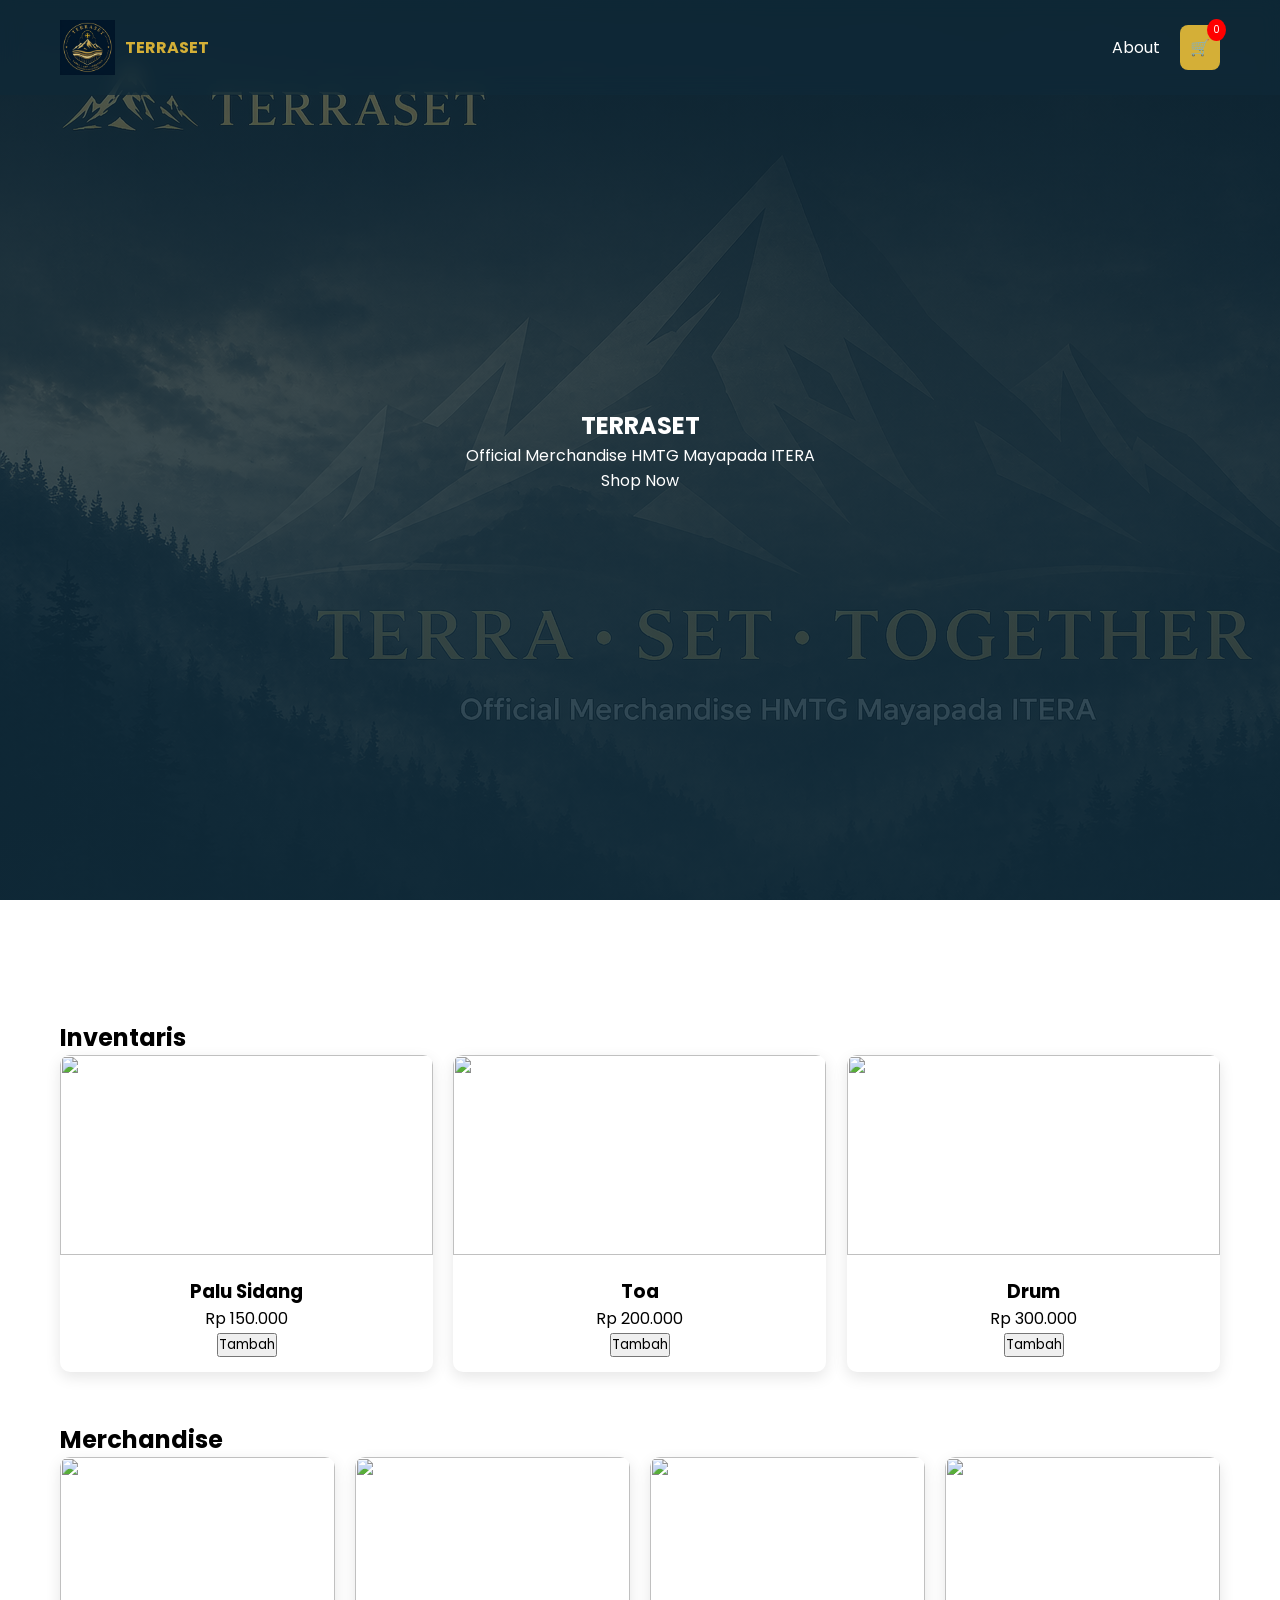
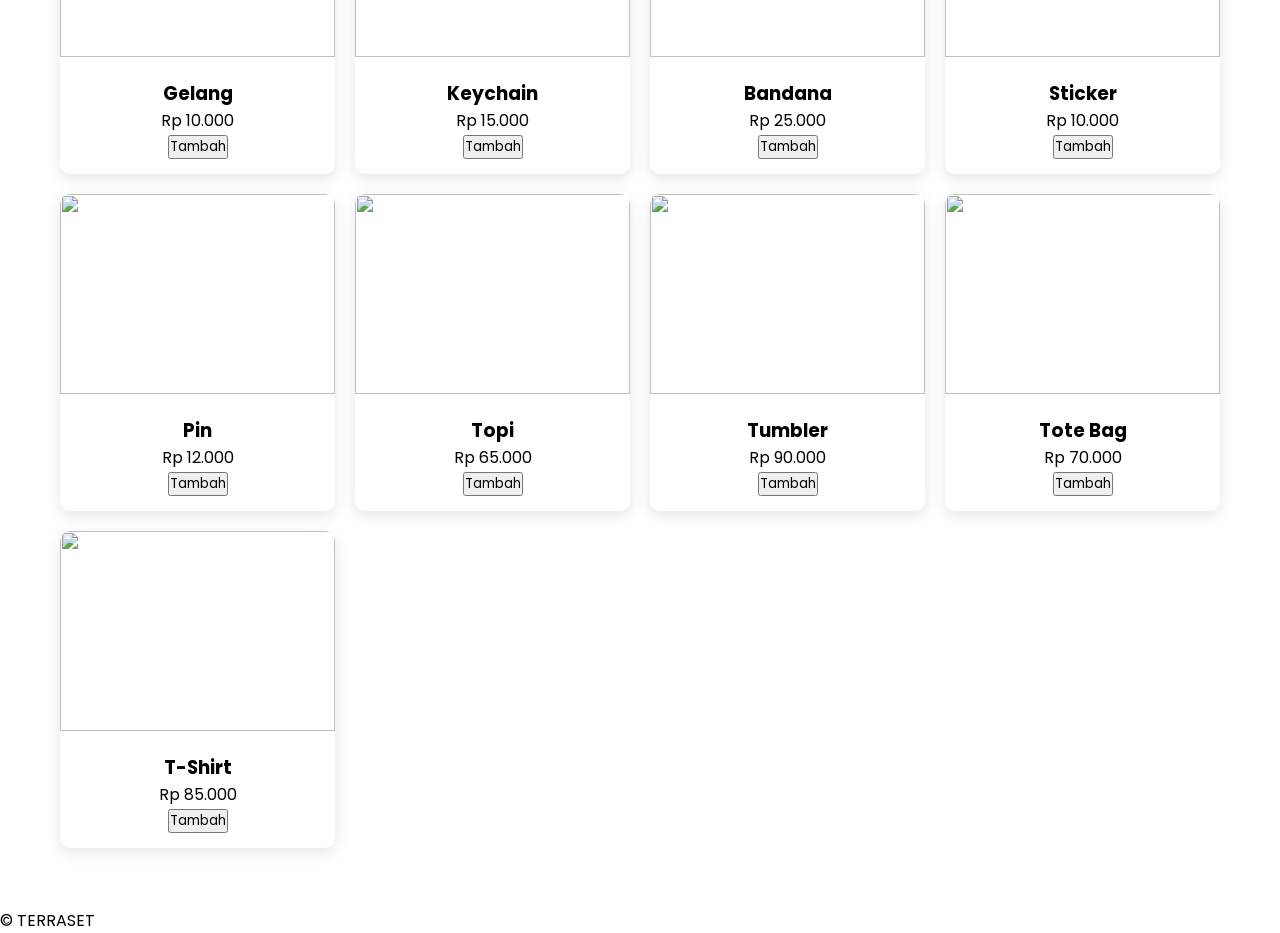
==== index.html @ f531f94b "feat: finalize cart system + improve stability & error handling" ====
<!DOCTYPE html>
<html lang="id">
<head>
<meta charset="UTF-8">
<meta name="viewport" content="width=device-width, initial-scale=1.0">
<title>TERRASET Store</title>

<link rel="stylesheet" href="style.css">
<link href="https://fonts.googleapis.com/css2?family=Poppins:wght@300;400;600;700&display=swap" rel="stylesheet">
</head>

<body>

<!-- BACKDROP -->
<div class="backdrop" id="backdrop" onclick="toggleCart()"></div>

<!-- NAVBAR -->
<header>
  <div class="logo">
    <img src="logo.png">
    <span>TERRASET</span>
  </div>

  <div class="nav-right">
    <a href="about.html" class="nav-link">About</a>

    <div class="cart-btn" onclick="toggleCart()">
      🛒 <span id="cart-count" class="cart-count">0</span>
    </div>
  </div>
</header>

<!-- HERO -->
<section class="hero">
  <div class="hero-content">
    <h1>TERRASET</h1>
    <p>Official Merchandise HMTG Mayapada ITERA</p>
    <div class="hero-btn" onclick="scrollToProduk()">Shop Now</div>
  </div>
</section>

<!-- PRODUK -->
<section class="section" id="produk">

  <h2>Inventaris</h2>
  <div class="grid">
    <div class="card"><img src="https://via.placeholder.com/300"><div class="card-body"><h3>Palu Sidang</h3><div class="price">Rp 150.000</div><button onclick="addToCart('Palu Sidang',150000)">Tambah</button></div></div>
    <div class="card"><img src="https://via.placeholder.com/300"><div class="card-body"><h3>Toa</h3><div class="price">Rp 200.000</div><button onclick="addToCart('Toa',200000)">Tambah</button></div></div>
    <div class="card"><img src="https://via.placeholder.com/300"><div class="card-body"><h3>Drum</h3><div class="price">Rp 300.000</div><button onclick="addToCart('Drum',300000)">Tambah</button></div></div>
  </div>

  <h2 style="margin-top:50px;">Merchandise</h2>
  <div class="grid">
    <div class="card"><img src="https://via.placeholder.com/300"><div class="card-body"><h3>Gelang</h3><div class="price">Rp 10.000</div><button onclick="addToCart('Gelang',10000)">Tambah</button></div></div>
    <div class="card"><img src="https://via.placeholder.com/300"><div class="card-body"><h3>Keychain</h3><div class="price">Rp 15.000</div><button onclick="addToCart('Keychain',15000)">Tambah</button></div></div>
    <div class="card"><img src="https://via.placeholder.com/300"><div class="card-body"><h3>Bandana</h3><div class="price">Rp 25.000</div><button onclick="addToCart('Bandana',25000)">Tambah</button></div></div>
    <div class="card"><img src="https://via.placeholder.com/300"><div class="card-body"><h3>Sticker</h3><div class="price">Rp 10.000</div><button onclick="addToCart('Sticker',10000)">Tambah</button></div></div>
    <div class="card"><img src="https://via.placeholder.com/300"><div class="card-body"><h3>Pin</h3><div class="price">Rp 12.000</div><button onclick="addToCart('Pin',12000)">Tambah</button></div></div>
    <div class="card"><img src="https://via.placeholder.com/300"><div class="card-body"><h3>Topi</h3><div class="price">Rp 65.000</div><button onclick="addToCart('Topi',65000)">Tambah</button></div></div>
    <div class="card"><img src="https://via.placeholder.com/300"><div class="card-body"><h3>Tumbler</h3><div class="price">Rp 90.000</div><button onclick="addToCart('Tumbler',90000)">Tambah</button></div></div>
    <div class="card"><img src="https://via.placeholder.com/300"><div class="card-body"><h3>Tote Bag</h3><div class="price">Rp 70.000</div><button onclick="addToCart('Tote Bag',70000)">Tambah</button></div></div>
    <div class="card"><img src="https://via.placeholder.com/300"><div class="card-body"><h3>T-Shirt</h3><div class="price">Rp 85.000</div><button onclick="addToCart('T-Shirt',85000)">Tambah</button></div></div>
  </div>

</section>

<!-- CART -->
<div class="cart" id="cart">
  <h3>Keranjang</h3>
  <div id="cart-items"></div>
  <div id="total"></div>
  <button onclick="checkout()">Checkout</button>
  <button onclick="clearCart()" class="clear-btn">Clear</button>
</div>

<footer>© TERRASET</footer>

<script src="script.js"></script>
</body>
</html>
---- style.css ----
:root {
  --navy: #102B3A;
  --gold: #D4AF37;
}

* {
  margin: 0;
  padding: 0;
  box-sizing: border-box;
  font-family: 'Poppins', sans-serif;
  scroll-behavior: smooth;
}

/* NAVBAR */
header {
  position: fixed;
  width: 100%;
  padding: 20px 60px;
  display: flex;
  justify-content: space-between;
  background: rgba(16,43,58,0.6);
  backdrop-filter: blur(10px);
  z-index: 999;
}

header.scrolled {
  background: var(--navy);
  box-shadow: 0 5px 15px rgba(0,0,0,0.3);
}

.logo {
  display: flex;
  gap: 10px;
  align-items: center;
}
.logo img { width: 55px; }
.logo span { color: var(--gold); font-weight: bold; }

.nav-right {
  display: flex;
  gap: 20px;
  align-items: center;
}

.nav-link { color: white; text-decoration: none; }

.cart-btn {
  background: var(--gold);
  padding: 10px;
  border-radius: 8px;
  position: relative;
  cursor: pointer;
}

.cart-count {
  position: absolute;
  top: -6px;
  right: -6px;
  background: red;
  color: white;
  font-size: 10px;
  padding: 3px 6px;
  border-radius: 50%;
}

/* HERO */
.hero {
  height: 100vh;
  background:
    linear-gradient(rgba(16,43,58,0.7), rgba(16,43,58,0.9)),
    url('hero-bg.png');
  display: flex;
  justify-content: center;
  align-items: center;
  color: white;
  text-align: center;
}

/* SECTION */
.section {
  padding: 120px 60px 60px;
}

/* GRID */
.grid {
  display: grid;
  grid-template-columns: repeat(auto-fit,minmax(230px,1fr));
  gap: 20px;
}

.card {
  box-shadow: 0 5px 15px rgba(0,0,0,0.1);
  border-radius: 10px;
  overflow: hidden;
  will-change: transform;
}
.card img {
  width: 100%;
  height: 200px;
  object-fit: cover;
}
.card-body {
  padding: 15px;
  text-align: center;
}

/* CART */
.backdrop {
  position: fixed;
  width: 100%;
  height: 100%;
  background: rgba(0,0,0,0.4);
  backdrop-filter: blur(4px);
  opacity: 0;
  pointer-events: none;
  transition: 0.3s;
  z-index: 998;
}

.backdrop.active {
  opacity: 1;
  pointer-events: all;
}

.cart {
  position: fixed;
  right: 0;
  top: 90px;
  width: 320px;
  height: calc(100% - 90px);
  background: white;
  transform: translateX(100%);
  transition: 0.3s;
  padding: 20px;
  overflow-y: auto;
  z-index: 999;
}

.cart.active {
  transform: translateX(0);
}

.clear-btn {
  background: red;
  color: white;
  margin-top: 10px;
}

.no-scroll {
  overflow: hidden;
}

button {
  transition: 0.2s;
}

button:hover {
  transform: scale(1.05);
}
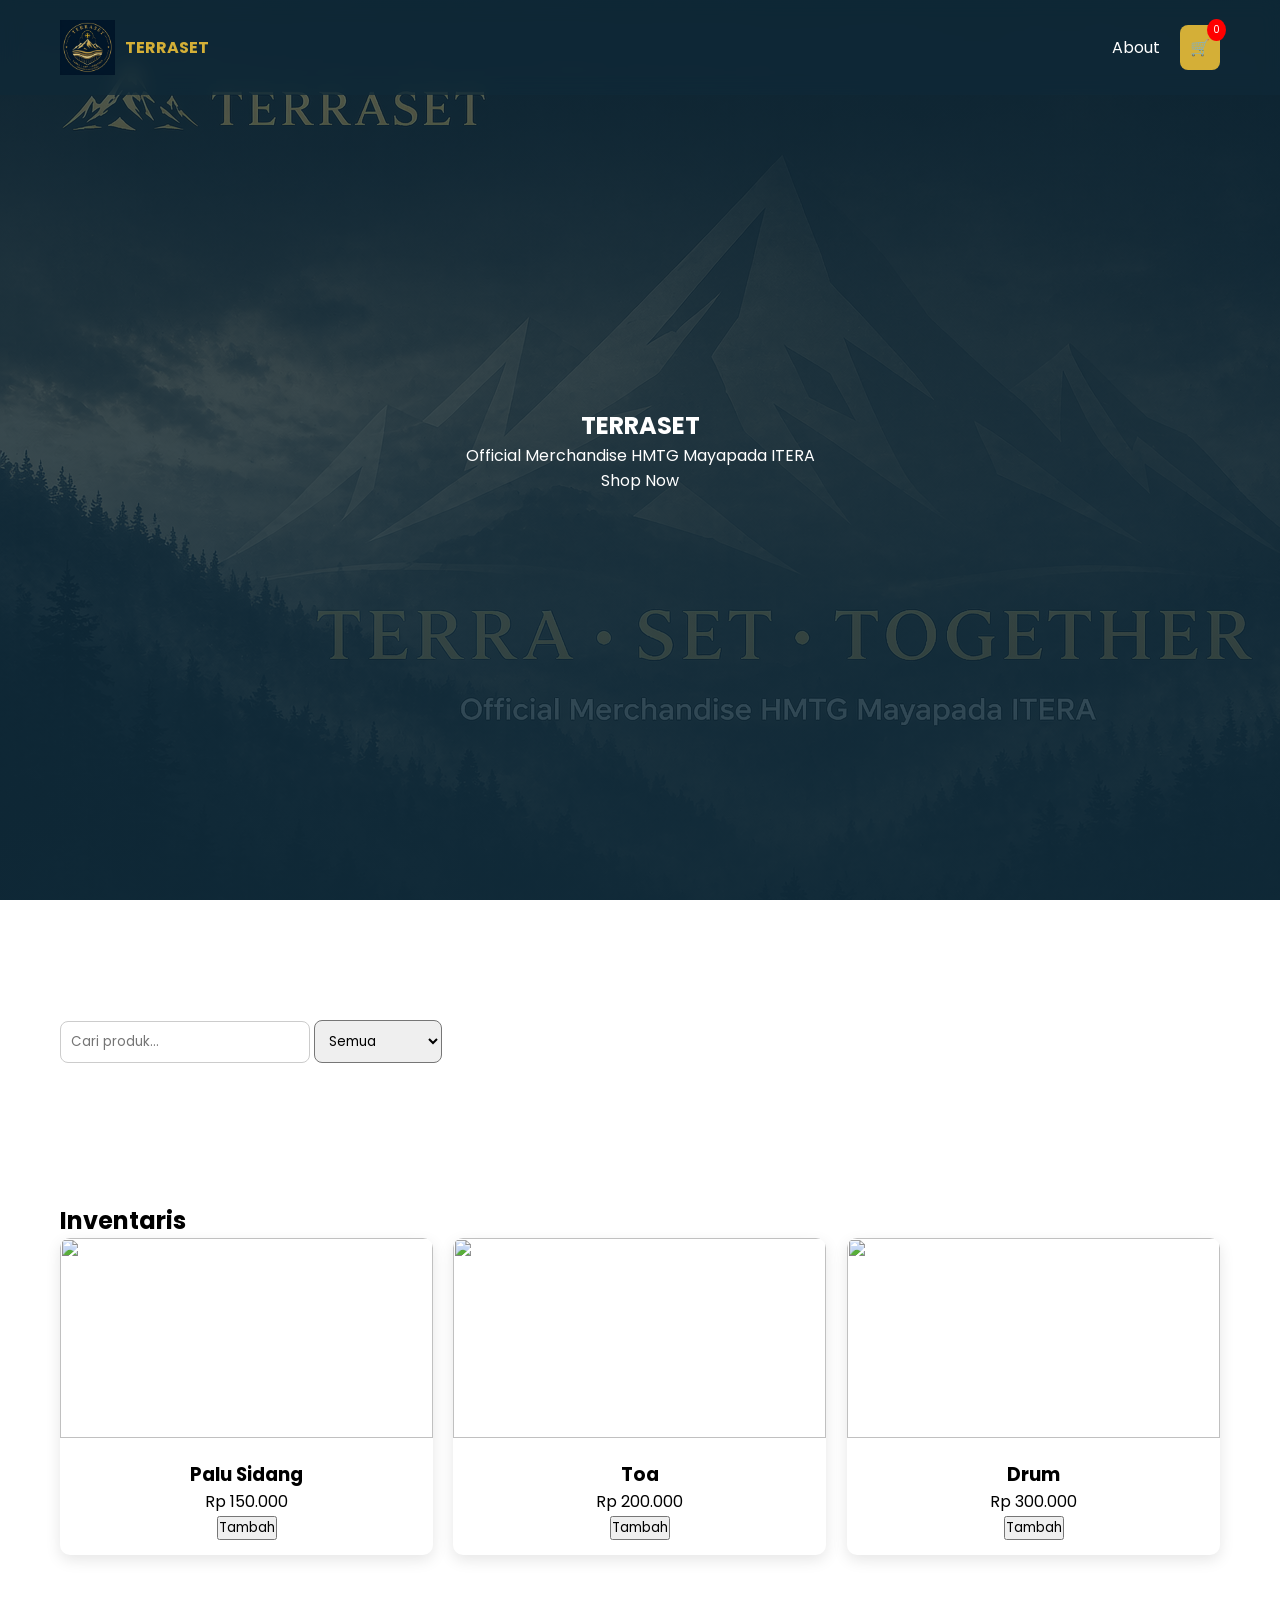
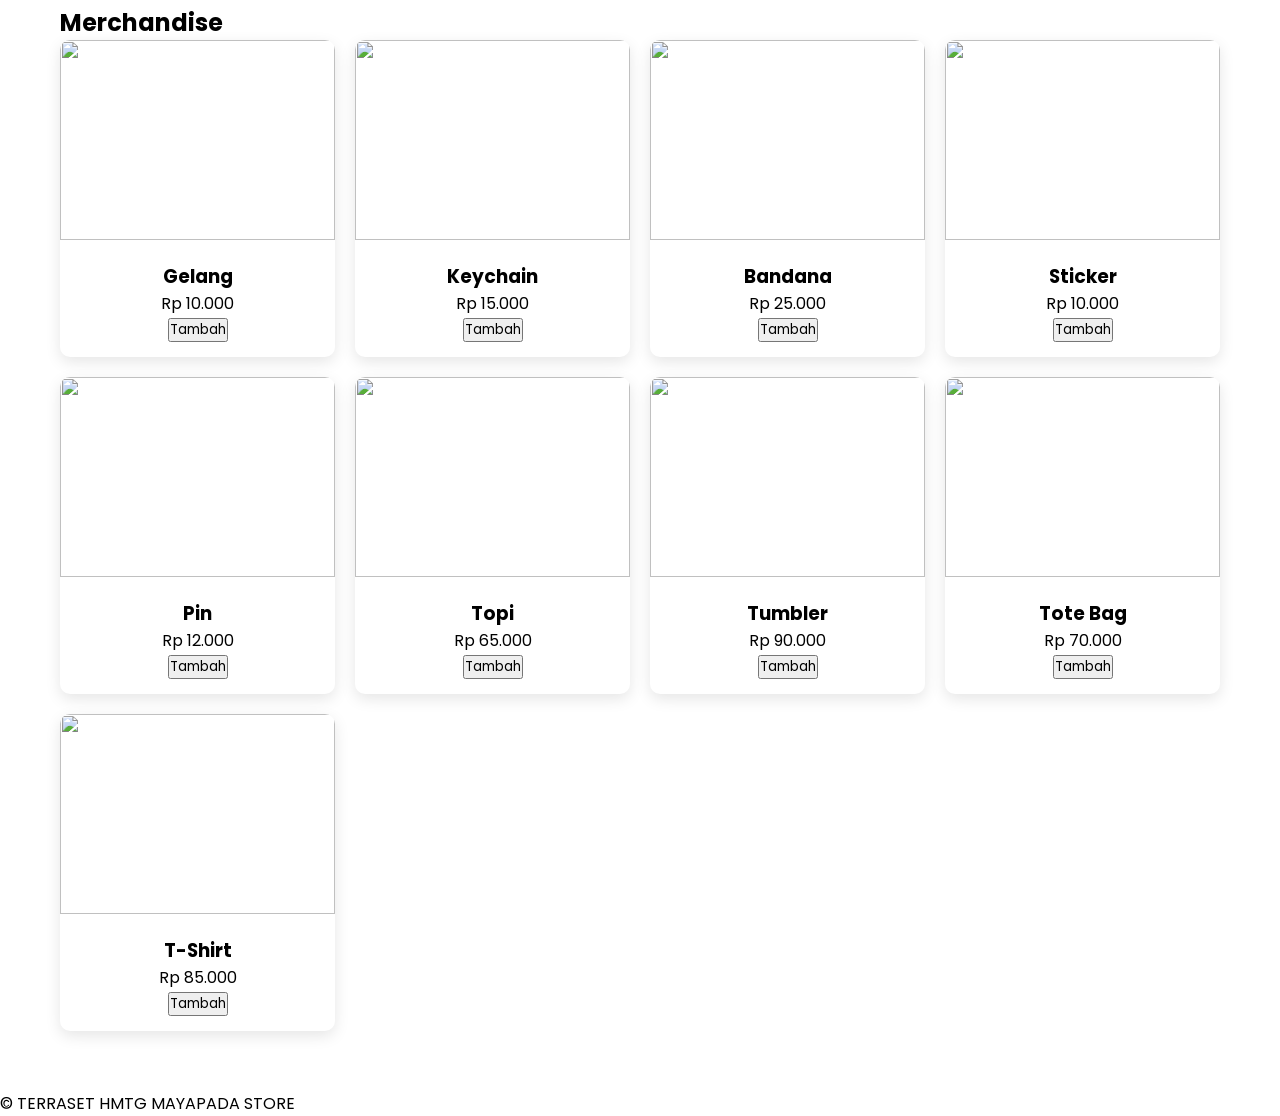
==== commit b0f627c5: "feat: add search & filter product + improve UI store" ====
--- a/index.html
+++ b/index.html
@@ -39,27 +39,81 @@
   </div>
 </section>
 
+<!-- FILTER & SEARCH -->
+<div style="padding: 120px 60px 20px;">
+
+  <input 
+    type="text" 
+    id="searchInput" 
+    placeholder="Cari produk..." 
+    onkeyup="searchProduk()"
+    style="padding:10px; width:250px; border-radius:8px; border:1px solid #ccc;"
+  >
+
+  <select onchange="filterKategori(this.value)" style="padding:10px; border-radius:8px;">
+    <option value="all">Semua</option>
+    <option value="inventaris">Inventaris</option>
+    <option value="merch">Merchandise</option>
+  </select>
+
+</div>
+
 <!-- PRODUK -->
 <section class="section" id="produk">
 
   <h2>Inventaris</h2>
   <div class="grid">
-    <div class="card"><img src="https://via.placeholder.com/300"><div class="card-body"><h3>Palu Sidang</h3><div class="price">Rp 150.000</div><button onclick="addToCart('Palu Sidang',150000)">Tambah</button></div></div>
-    <div class="card"><img src="https://via.placeholder.com/300"><div class="card-body"><h3>Toa</h3><div class="price">Rp 200.000</div><button onclick="addToCart('Toa',200000)">Tambah</button></div></div>
-    <div class="card"><img src="https://via.placeholder.com/300"><div class="card-body"><h3>Drum</h3><div class="price">Rp 300.000</div><button onclick="addToCart('Drum',300000)">Tambah</button></div></div>
+
+    <div class="card inventaris">
+      <img src="https://via.placeholder.com/300">
+      <div class="card-body">
+        <h3>Palu Sidang</h3>
+        <div class="price">Rp 150.000</div>
+        <button onclick="addToCart('Palu Sidang',150000)">Tambah</button>
+      </div>
+    </div>
+
+    <div class="card inventaris">
+      <img src="https://via.placeholder.com/300">
+      <div class="card-body">
+        <h3>Toa</h3>
+        <div class="price">Rp 200.000</div>
+        <button onclick="addToCart('Toa',200000)">Tambah</button>
+      </div>
+    </div>
+
+    <div class="card inventaris">
+      <img src="https://via.placeholder.com/300">
+      <div class="card-body">
+        <h3>Drum</h3>
+        <div class="price">Rp 300.000</div>
+        <button onclick="addToCart('Drum',300000)">Tambah</button>
+      </div>
+    </div>
+
   </div>
 
   <h2 style="margin-top:50px;">Merchandise</h2>
   <div class="grid">
-    <div class="card"><img src="https://via.placeholder.com/300"><div class="card-body"><h3>Gelang</h3><div class="price">Rp 10.000</div><button onclick="addToCart('Gelang',10000)">Tambah</button></div></div>
-    <div class="card"><img src="https://via.placeholder.com/300"><div class="card-body"><h3>Keychain</h3><div class="price">Rp 15.000</div><button onclick="addToCart('Keychain',15000)">Tambah</button></div></div>
-    <div class="card"><img src="https://via.placeholder.com/300"><div class="card-body"><h3>Bandana</h3><div class="price">Rp 25.000</div><button onclick="addToCart('Bandana',25000)">Tambah</button></div></div>
-    <div class="card"><img src="https://via.placeholder.com/300"><div class="card-body"><h3>Sticker</h3><div class="price">Rp 10.000</div><button onclick="addToCart('Sticker',10000)">Tambah</button></div></div>
-    <div class="card"><img src="https://via.placeholder.com/300"><div class="card-body"><h3>Pin</h3><div class="price">Rp 12.000</div><button onclick="addToCart('Pin',12000)">Tambah</button></div></div>
-    <div class="card"><img src="https://via.placeholder.com/300"><div class="card-body"><h3>Topi</h3><div class="price">Rp 65.000</div><button onclick="addToCart('Topi',65000)">Tambah</button></div></div>
-    <div class="card"><img src="https://via.placeholder.com/300"><div class="card-body"><h3>Tumbler</h3><div class="price">Rp 90.000</div><button onclick="addToCart('Tumbler',90000)">Tambah</button></div></div>
-    <div class="card"><img src="https://via.placeholder.com/300"><div class="card-body"><h3>Tote Bag</h3><div class="price">Rp 70.000</div><button onclick="addToCart('Tote Bag',70000)">Tambah</button></div></div>
-    <div class="card"><img src="https://via.placeholder.com/300"><div class="card-body"><h3>T-Shirt</h3><div class="price">Rp 85.000</div><button onclick="addToCart('T-Shirt',85000)">Tambah</button></div></div>
+
+    <div class="card merch"><img src="https://via.placeholder.com/300"><div class="card-body"><h3>Gelang</h3><div class="price">Rp 10.000</div><button onclick="addToCart('Gelang',10000)">Tambah</button></div></div>
+
+    <div class="card merch"><img src="https://via.placeholder.com/300"><div class="card-body"><h3>Keychain</h3><div class="price">Rp 15.000</div><button onclick="addToCart('Keychain',15000)">Tambah</button></div></div>
+
+    <div class="card merch"><img src="https://via.placeholder.com/300"><div class="card-body"><h3>Bandana</h3><div class="price">Rp 25.000</div><button onclick="addToCart('Bandana',25000)">Tambah</button></div></div>
+
+    <div class="card merch"><img src="https://via.placeholder.com/300"><div class="card-body"><h3>Sticker</h3><div class="price">Rp 10.000</div><button onclick="addToCart('Sticker',10000)">Tambah</button></div></div>
+
+    <div class="card merch"><img src="https://via.placeholder.com/300"><div class="card-body"><h3>Pin</h3><div class="price">Rp 12.000</div><button onclick="addToCart('Pin',12000)">Tambah</button></div></div>
+
+    <div class="card merch"><img src="https://via.placeholder.com/300"><div class="card-body"><h3>Topi</h3><div class="price">Rp 65.000</div><button onclick="addToCart('Topi',65000)">Tambah</button></div></div>
+
+    <div class="card merch"><img src="https://via.placeholder.com/300"><div class="card-body"><h3>Tumbler</h3><div class="price">Rp 90.000</div><button onclick="addToCart('Tumbler',90000)">Tambah</button></div></div>
+
+    <div class="card merch"><img src="https://via.placeholder.com/300"><div class="card-body"><h3>Tote Bag</h3><div class="price">Rp 70.000</div><button onclick="addToCart('Tote Bag',70000)">Tambah</button></div></div>
+
+    <div class="card merch"><img src="https://via.placeholder.com/300"><div class="card-body"><h3>T-Shirt</h3><div class="price">Rp 85.000</div><button onclick="addToCart('T-Shirt',85000)">Tambah</button></div></div>
+
   </div>
 
 </section>
@@ -73,7 +127,7 @@
   <button onclick="clearCart()" class="clear-btn">Clear</button>
 </div>
 
-<footer>© TERRASET</footer>
+<footer>© TERRASET HMTG MAYAPADA STORE</footer>
 
 <script src="script.js"></script>
 </body>
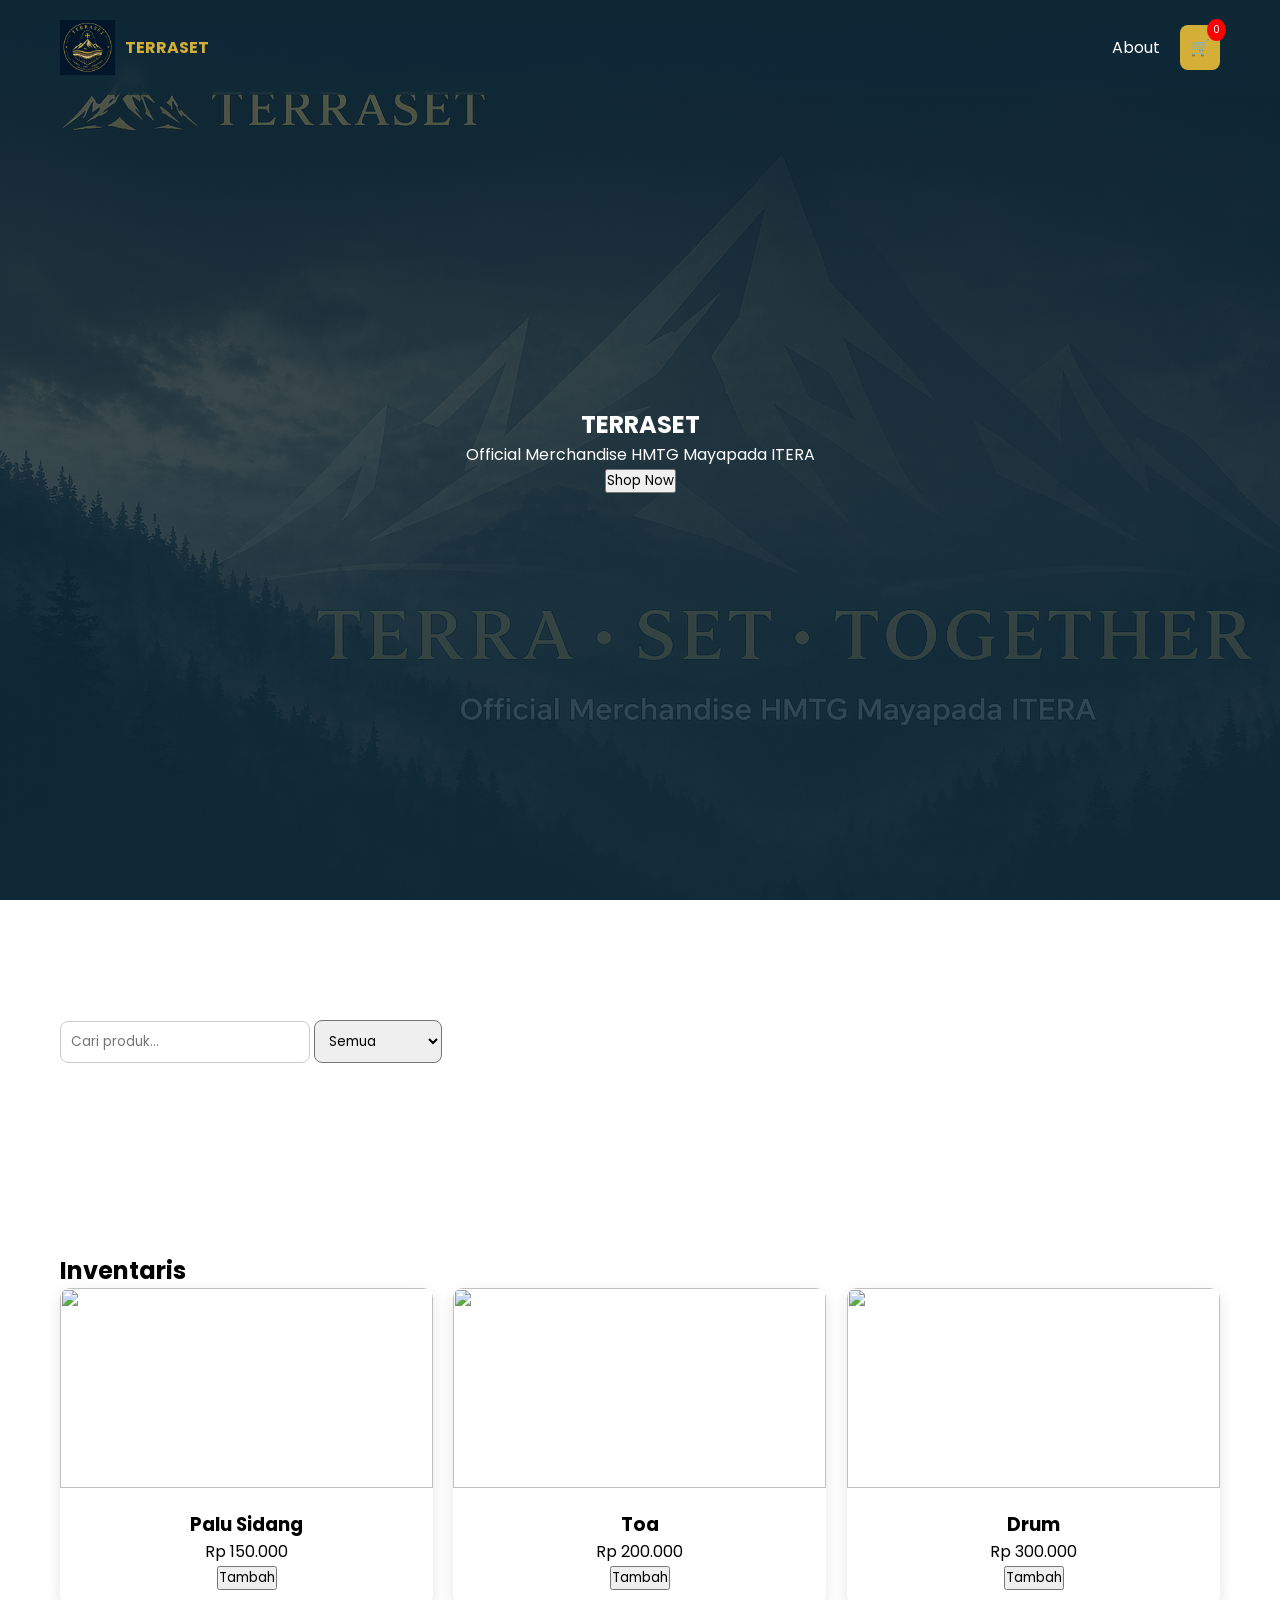
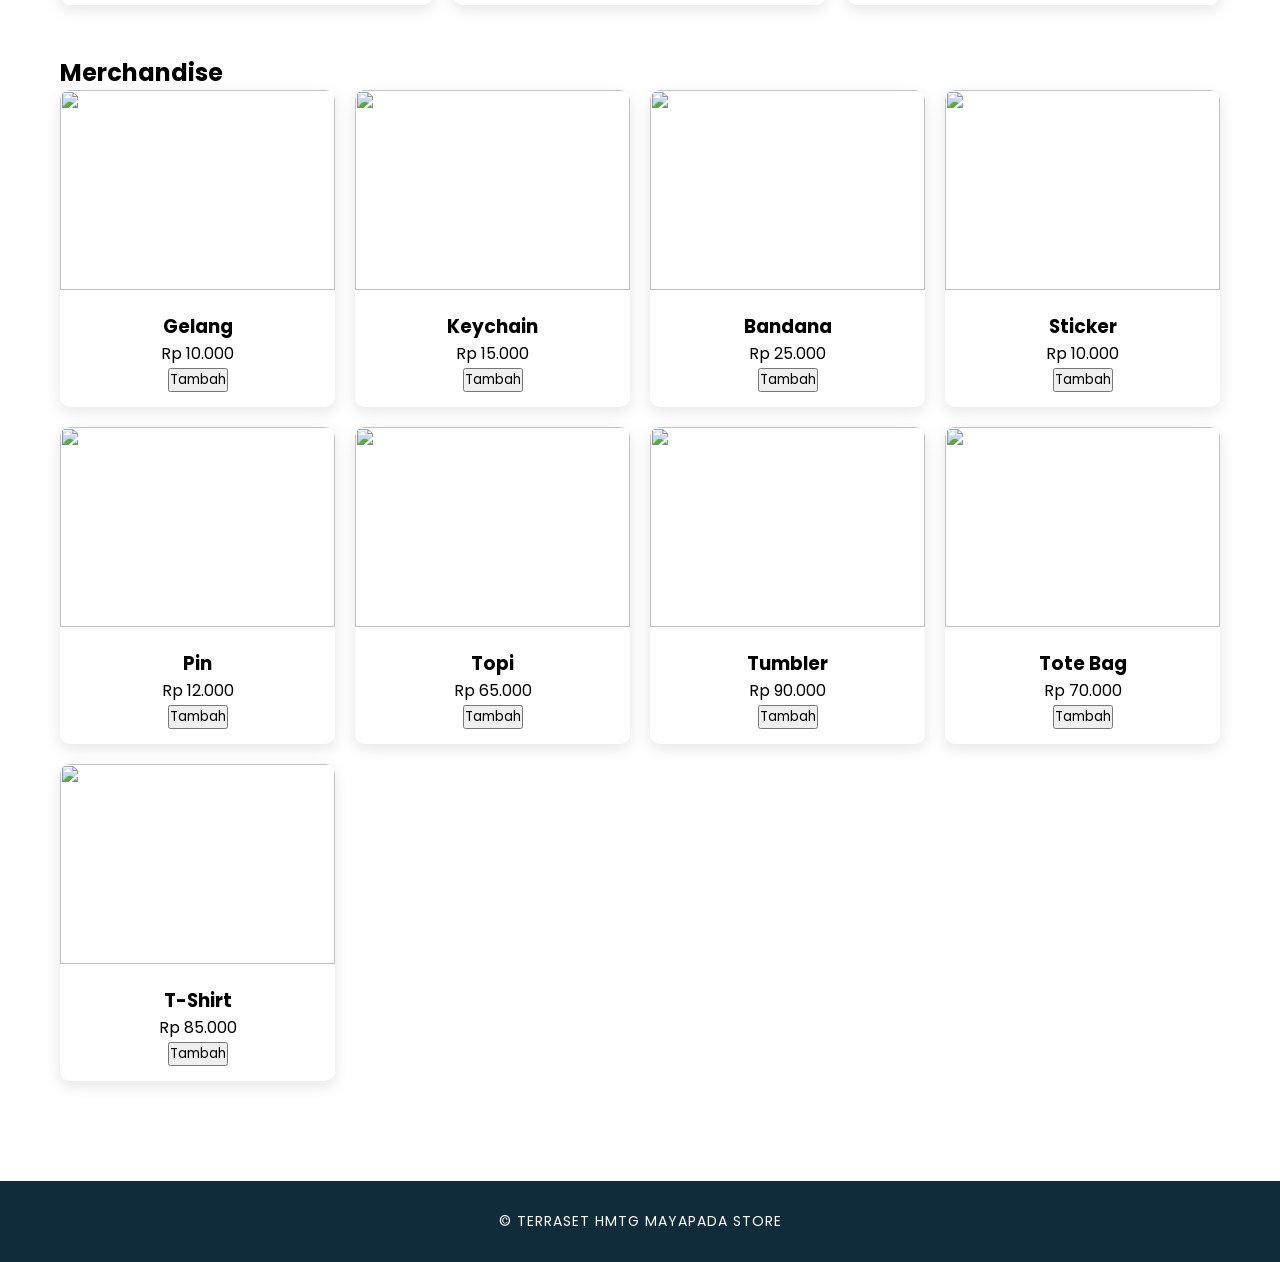
==== commit b3f88a8a: "upgrade terbaru" ====
--- a/index.html
+++ b/index.html
@@ -10,6 +10,9 @@
 </head>
 
 <body>
+  <div id="imgModal" class="img-modal" onclick="closeImage()">
+  <img id="modalImg">
+</div>
 
 <!-- BACKDROP -->
 <div class="backdrop" id="backdrop" onclick="toggleCart()"></div>
@@ -35,7 +38,7 @@
   <div class="hero-content">
     <h1>TERRASET</h1>
     <p>Official Merchandise HMTG Mayapada ITERA</p>
-    <div class="hero-btn" onclick="scrollToProduk()">Shop Now</div>
+    <button class="hero-btn" onclick="scrollToProduk()">Shop Now</button>
   </div>
 </section>
 
@@ -61,11 +64,11 @@
 <!-- PRODUK -->
 <section class="section" id="produk">
 
-  <h2>Inventaris</h2>
+  <h2 style="margin-top:50px;">Inventaris</h2>
   <div class="grid">
 
     <div class="card inventaris">
-      <img src="https://via.placeholder.com/300">
+      <img src="..." onclick="openImage(this.src)">
       <div class="card-body">
         <h3>Palu Sidang</h3>
         <div class="price">Rp 150.000</div>
@@ -74,7 +77,7 @@
     </div>
 
     <div class="card inventaris">
-      <img src="https://via.placeholder.com/300">
+      <img src="..." onclick="openImage(this.src)">
       <div class="card-body">
         <h3>Toa</h3>
         <div class="price">Rp 200.000</div>
@@ -83,7 +86,7 @@
     </div>
 
     <div class="card inventaris">
-      <img src="https://via.placeholder.com/300">
+      <img src="..." onclick="openImage(this.src)">
       <div class="card-body">
         <h3>Drum</h3>
         <div class="price">Rp 300.000</div>
@@ -96,23 +99,86 @@
   <h2 style="margin-top:50px;">Merchandise</h2>
   <div class="grid">
 
-    <div class="card merch"><img src="https://via.placeholder.com/300"><div class="card-body"><h3>Gelang</h3><div class="price">Rp 10.000</div><button onclick="addToCart('Gelang',10000)">Tambah</button></div></div>
-
-    <div class="card merch"><img src="https://via.placeholder.com/300"><div class="card-body"><h3>Keychain</h3><div class="price">Rp 15.000</div><button onclick="addToCart('Keychain',15000)">Tambah</button></div></div>
-
-    <div class="card merch"><img src="https://via.placeholder.com/300"><div class="card-body"><h3>Bandana</h3><div class="price">Rp 25.000</div><button onclick="addToCart('Bandana',25000)">Tambah</button></div></div>
-
-    <div class="card merch"><img src="https://via.placeholder.com/300"><div class="card-body"><h3>Sticker</h3><div class="price">Rp 10.000</div><button onclick="addToCart('Sticker',10000)">Tambah</button></div></div>
-
-    <div class="card merch"><img src="https://via.placeholder.com/300"><div class="card-body"><h3>Pin</h3><div class="price">Rp 12.000</div><button onclick="addToCart('Pin',12000)">Tambah</button></div></div>
-
-    <div class="card merch"><img src="https://via.placeholder.com/300"><div class="card-body"><h3>Topi</h3><div class="price">Rp 65.000</div><button onclick="addToCart('Topi',65000)">Tambah</button></div></div>
-
-    <div class="card merch"><img src="https://via.placeholder.com/300"><div class="card-body"><h3>Tumbler</h3><div class="price">Rp 90.000</div><button onclick="addToCart('Tumbler',90000)">Tambah</button></div></div>
-
-    <div class="card merch"><img src="https://via.placeholder.com/300"><div class="card-body"><h3>Tote Bag</h3><div class="price">Rp 70.000</div><button onclick="addToCart('Tote Bag',70000)">Tambah</button></div></div>
-
-    <div class="card merch"><img src="https://via.placeholder.com/300"><div class="card-body"><h3>T-Shirt</h3><div class="price">Rp 85.000</div><button onclick="addToCart('T-Shirt',85000)">Tambah</button></div></div>
+    <div class="card merchandise">
+      <img src="..." onclick="openImage(this.src)">
+      <div class="card-body">
+        <h3>Gelang</h3>
+        <div class="price">Rp 10.000</div>
+        <button onclick="addToCart('Gelang',10000)">Tambah</button>
+      </div>
+    </div>
+
+    <div class="card merchandise">
+      <img src="..." onclick="openImage(this.src)">
+      <div class="card-body">
+        <h3>Keychain</h3>
+        <div class="price">Rp 15.000</div>
+        <button onclick="addToCart('Keychain',15000)">Tambah</button>
+      </div>
+    </div>
+
+    <div class="card merchandise">
+      <img src="..." onclick="openImage(this.src)">
+      <div class="card-body">
+        <h3>Bandana</h3>
+        <div class="price">Rp 25.000</div>
+        <button onclick="addToCart('Bandana',25000)">Tambah</button>
+      </div>
+    </div>
+
+    <div class="card merchandise">
+      <img src="..." onclick="openImage(this.src)">
+      <div class="card-body">
+        <h3>Sticker</h3>
+        <div class="price">Rp 10.000</div>
+        <button onclick="addToCart('Sticker',10000)">Tambah</button>
+      </div>
+    </div>
+
+    <div class="card merchandise">
+      <img src="..." onclick="openImage(this.src)">
+      <div class="card-body">
+        <h3>Pin</h3>
+        <div class="price">Rp 12.000</div>
+        <button onclick="addToCart('Pin',12000)">Tambah</button>
+      </div>
+    </div>
+
+    <div class="card merchandise">
+      <img src="..." onclick="openImage(this.src)">
+      <div class="card-body">
+        <h3>Topi</h3>
+        <div class="price">Rp 65.000</div>
+        <button onclick="addToCart('Topi',65000)">Tambah</button>
+      </div>
+    </div>
+
+    <div class="card merchandise">
+      <img src="..." onclick="openImage(this.src)">
+      <div class="card-body">
+        <h3>Tumbler</h3>
+        <div class="price">Rp 90.000</div>
+        <button onclick="addToCart('Tumbler',90000)">Tambah</button>
+      </div>
+    </div>
+
+    <div class="card merchandise">
+      <img src="..." onclick="openImage(this.src)">
+      <div class="card-body">
+        <h3>Tote Bag</h3>
+        <div class="price">Rp 70.000</div>
+        <button onclick="addToCart('Tote Bag',70000)">Tambah</button>
+      </div>
+    </div>
+
+    <div class="card merchandise">
+      <img src="..." onclick="openImage(this.src)">
+      <div class="card-body">
+        <h3>T-Shirt</h3>
+        <div class="price">Rp 85.000</div>
+        <button onclick="addToCart('T-Shirt',85000)">Tambah</button>
+      </div>
+    </div>
 
   </div>
 
@@ -127,6 +193,22 @@
   <button onclick="clearCart()" class="clear-btn">Clear</button>
 </div>
 
+<!-- CHECKOUT MODAL -->
+<div id="checkout-modal" class="checkout-modal">
+  <div class="checkout-box">
+
+    <h3>Checkout</h3>
+
+    <input type="text" id="nama" placeholder="Nama Lengkap">
+    <input type="text" id="hp" placeholder="No WhatsApp">
+    <textarea id="alamat" placeholder="Alamat Lengkap"></textarea>
+
+    <button onclick="prosesCheckout()">Kirim Pesanan</button>
+    <button onclick="closeCheckout()" class="cancel">Batal</button>
+
+  </div>
+</div>
+
 <footer>© TERRASET HMTG MAYAPADA STORE</footer>
 
 <script src="script.js"></script>
--- a/style.css
+++ b/style.css
@@ -74,6 +74,26 @@
   align-items: center;
   color: white;
   text-align: center;
+}
+
+@media (max-width: 768px) {
+  .hero {
+    padding: 0 20px;
+    text-align: center;
+  }
+
+  .hero-content h1 {
+    font-size: 32px;
+  }
+
+  .hero-content p {
+    font-size: 14px;
+  }
+
+  .hero-content {
+  max-width: 90%;
+  margin: auto;
+  }
 }
 
 /* SECTION */
@@ -140,6 +160,22 @@
   transform: translateX(0);
 }
 
+.card {
+  opacity: 0;
+  transform: translateY(20px);
+  transition: 0.6s;
+}
+
+.card:hover {
+  transform: translateY(-5px);
+  box-shadow: 0 10px 25px rgba(0,0,0,0.2);
+}
+
+.card.show {
+  opacity: 1;
+  transform: translateY(0);
+}
+
 .clear-btn {
   background: red;
   color: white;
@@ -156,4 +192,87 @@
 
 button:hover {
   transform: scale(1.05);
+  cursor: pointer;
+  -webkit-tap-highlight-color: transparent;
+}
+
+/* CHECKOUT MODAL */
+.checkout-modal {
+  position: fixed;
+  top: 0;
+  left: 0;
+  width: 100%;
+  height: 100%;
+  background: rgba(0,0,0,0.5);
+  display: none;
+  justify-content: center;
+  align-items: center;
+  z-index: 1000;
+}
+
+.checkout-box {
+  background: white;
+  padding: 25px;
+  border-radius: 10px;
+  width: 300px;
+  display: flex;
+  flex-direction: column;
+  gap: 10px;
+}
+
+.checkout-box input,
+.checkout-box textarea {
+  padding: 10px;
+  border-radius: 8px;
+  border: 1px solid #ccc;
+}
+
+.checkout-box button {
+  padding: 10px;
+  border: none;
+  border-radius: 8px;
+  background: #D4AF37;
+  cursor: pointer;
+}
+
+.checkout-box .cancel {
+  background: red;
+  color: white;
+}
+
+footer {
+  background: var(--navy);
+  color: white;
+  text-align: center;
+  padding: 30px 20px;
+  margin-top: 40px;
+  font-size: 14px;
+  letter-spacing: 1px;
+}
+
+.hero {
+  position: relative;
+  z-index: 1;
+}
+
+.section {
+  position: relative;
+  z-index: 2;
+}
+
+.img-modal {
+  position: fixed;
+  top:0; left:0;
+  width:100%; height:100%;
+  background: rgba(0,0,0,0.8);
+  display: none;
+  justify-content:center;
+  align-items:center;
+  z-index:1000;
+}
+
+.img-modal img {
+  max-width:90%;
+  max-height:90%;
+  border-radius:10px;
 }
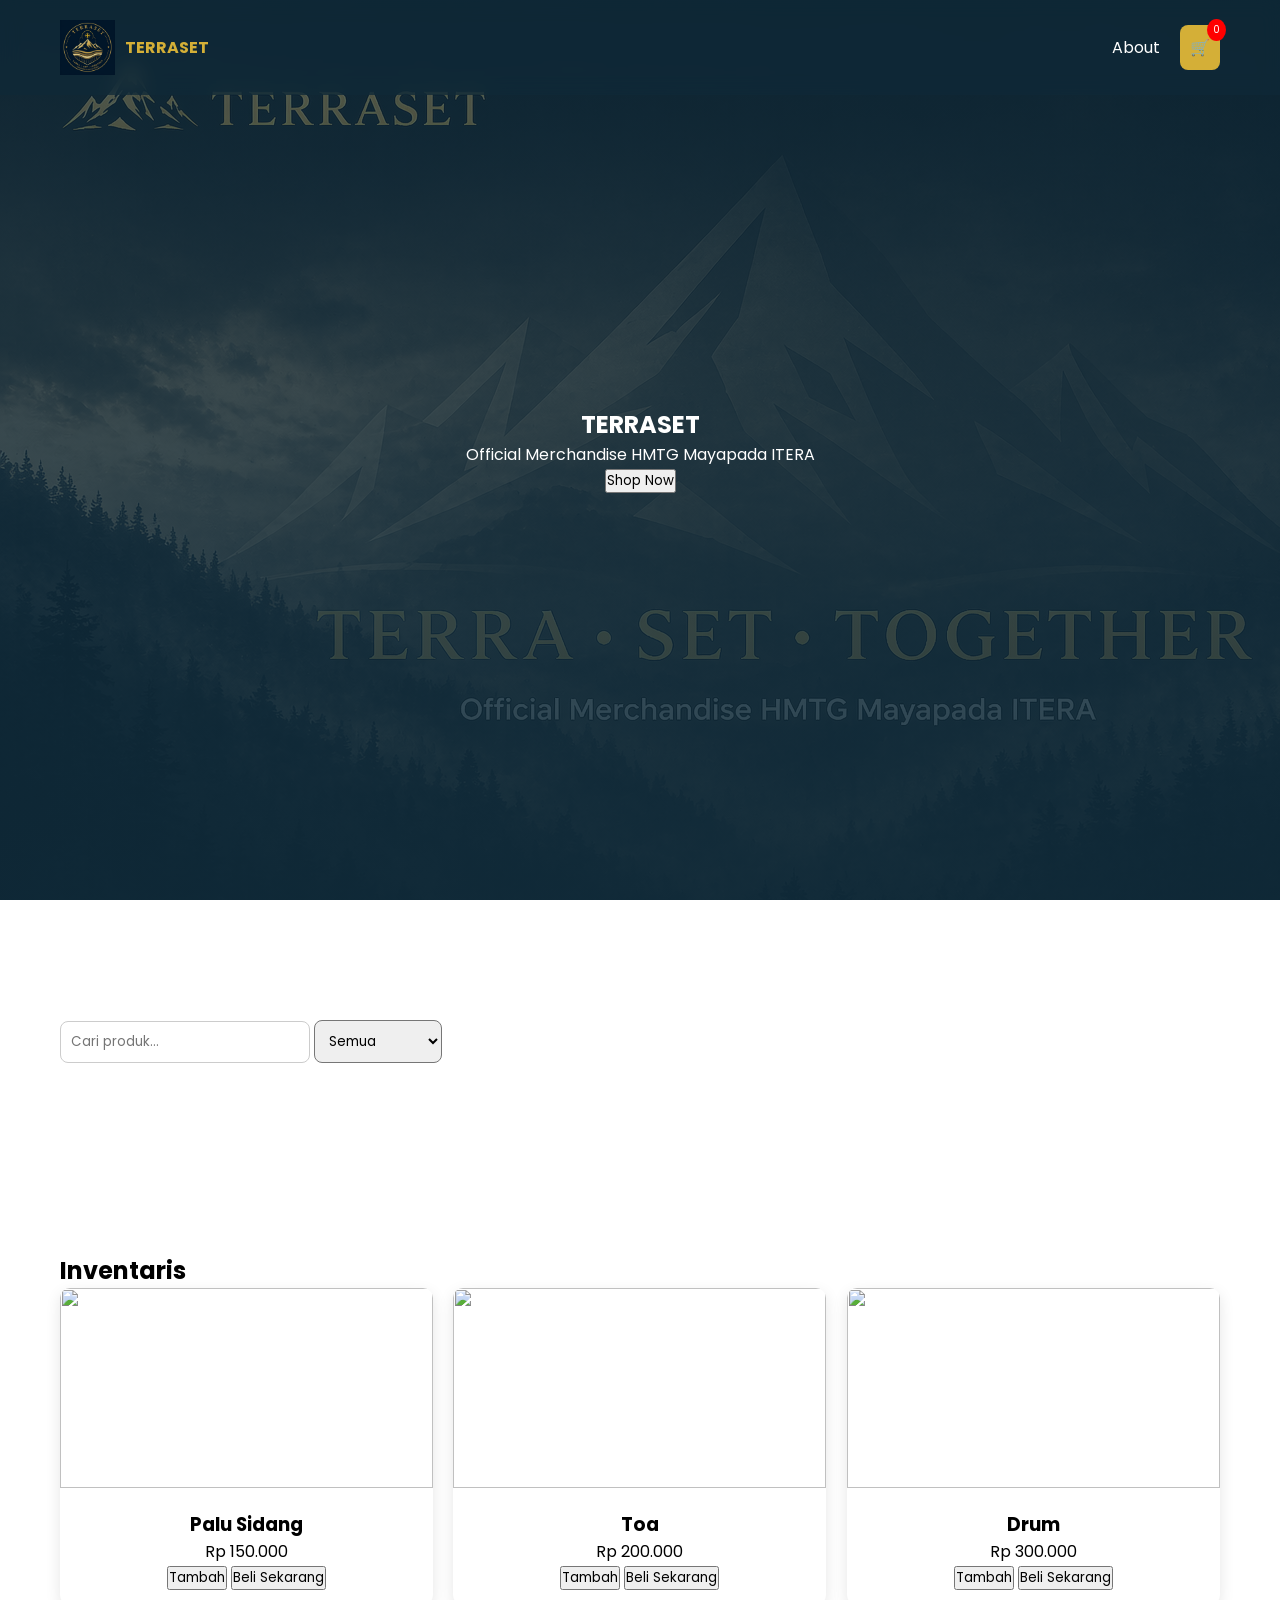
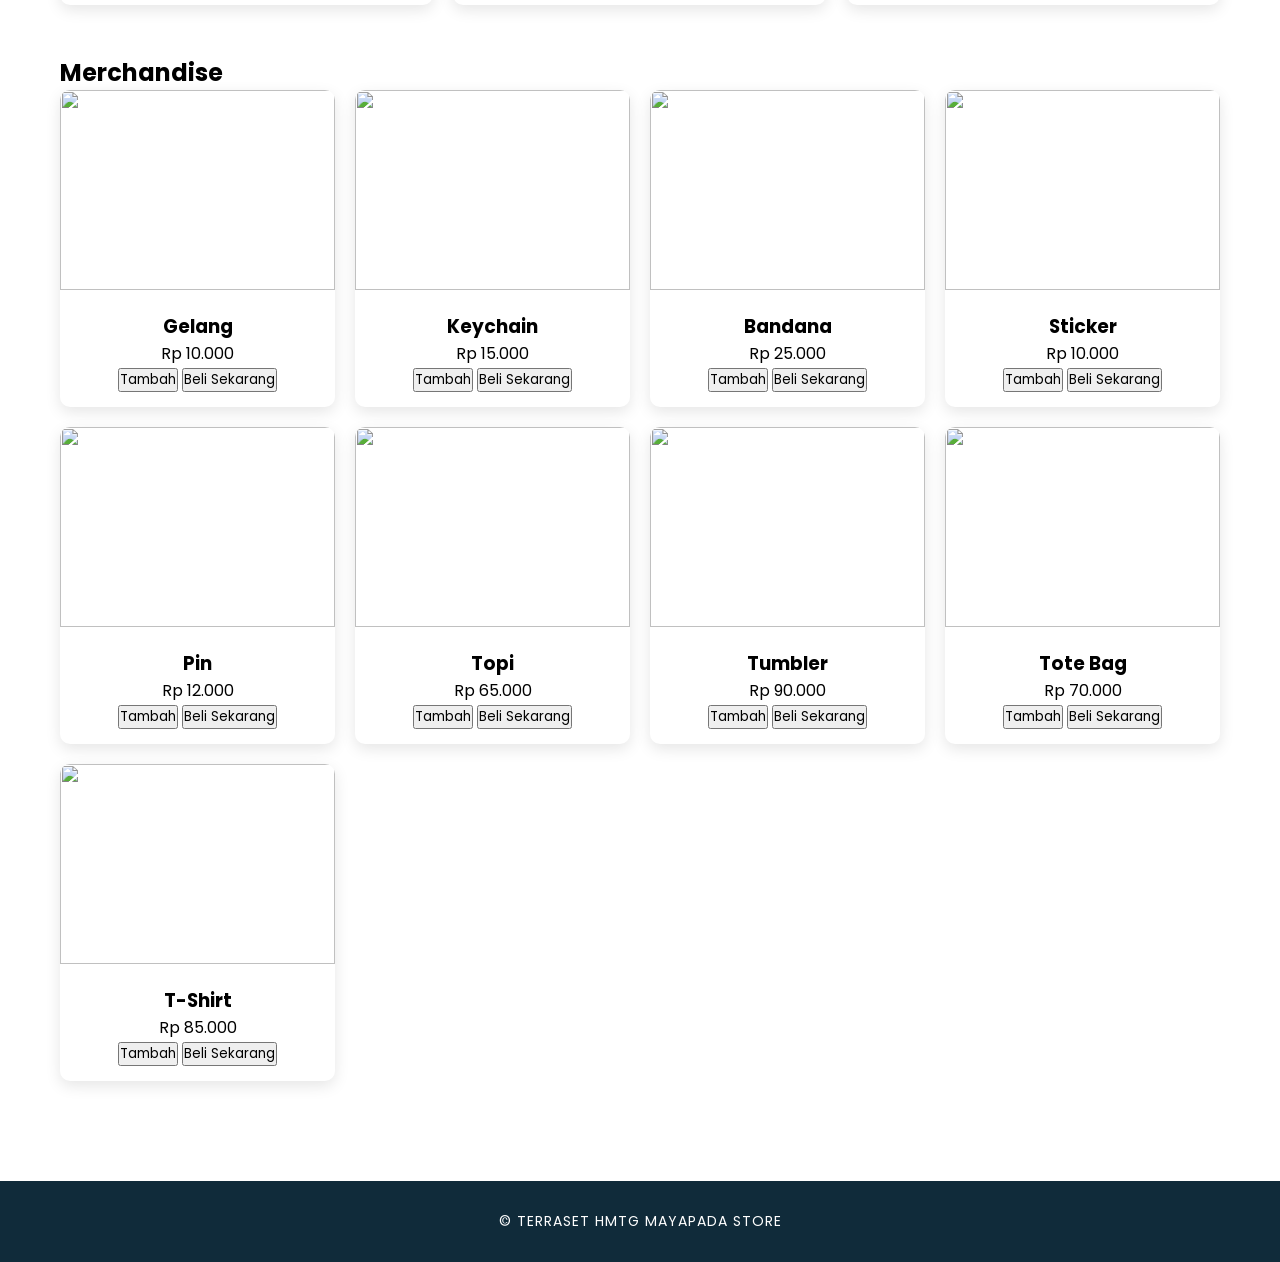
==== commit 4711db03: "upgrade terbaru 2" ====
--- a/index.html
+++ b/index.html
@@ -73,6 +73,7 @@
         <h3>Palu Sidang</h3>
         <div class="price">Rp 150.000</div>
         <button onclick="addToCart('Palu Sidang',150000)">Tambah</button>
+        <button onclick="beliSekarang('Palu Sidang',150000)">Beli Sekarang</button>
       </div>
     </div>
 
@@ -82,6 +83,7 @@
         <h3>Toa</h3>
         <div class="price">Rp 200.000</div>
         <button onclick="addToCart('Toa',200000)">Tambah</button>
+        <button onclick="beliSekarang('Toa',150000)">Beli Sekarang</button>
       </div>
     </div>
 
@@ -91,6 +93,7 @@
         <h3>Drum</h3>
         <div class="price">Rp 300.000</div>
         <button onclick="addToCart('Drum',300000)">Tambah</button>
+        <button onclick="beliSekarang('Drum',150000)">Beli Sekarang</button>
       </div>
     </div>
 
@@ -105,6 +108,7 @@
         <h3>Gelang</h3>
         <div class="price">Rp 10.000</div>
         <button onclick="addToCart('Gelang',10000)">Tambah</button>
+        <button onclick="beliSekarang('Gelang',150000)">Beli Sekarang</button>
       </div>
     </div>
 
@@ -114,6 +118,7 @@
         <h3>Keychain</h3>
         <div class="price">Rp 15.000</div>
         <button onclick="addToCart('Keychain',15000)">Tambah</button>
+        <button onclick="beliSekarang('Keychain',150000)">Beli Sekarang</button>
       </div>
     </div>
 
@@ -123,6 +128,7 @@
         <h3>Bandana</h3>
         <div class="price">Rp 25.000</div>
         <button onclick="addToCart('Bandana',25000)">Tambah</button>
+        <button onclick="beliSekarang('Bandana',150000)">Beli Sekarang</button>
       </div>
     </div>
 
@@ -132,6 +138,7 @@
         <h3>Sticker</h3>
         <div class="price">Rp 10.000</div>
         <button onclick="addToCart('Sticker',10000)">Tambah</button>
+        <button onclick="beliSekarang('Sticker',150000)">Beli Sekarang</button>
       </div>
     </div>
 
@@ -141,6 +148,7 @@
         <h3>Pin</h3>
         <div class="price">Rp 12.000</div>
         <button onclick="addToCart('Pin',12000)">Tambah</button>
+        <button onclick="beliSekarang('Pin',150000)">Beli Sekarang</button>
       </div>
     </div>
 
@@ -150,6 +158,7 @@
         <h3>Topi</h3>
         <div class="price">Rp 65.000</div>
         <button onclick="addToCart('Topi',65000)">Tambah</button>
+        <button onclick="beliSekarang('Topi',150000)">Beli Sekarang</button>
       </div>
     </div>
 
@@ -159,6 +168,7 @@
         <h3>Tumbler</h3>
         <div class="price">Rp 90.000</div>
         <button onclick="addToCart('Tumbler',90000)">Tambah</button>
+        <button onclick="beliSekarang('Tumbler',150000)">Beli Sekarang</button>
       </div>
     </div>
 
@@ -168,6 +178,7 @@
         <h3>Tote Bag</h3>
         <div class="price">Rp 70.000</div>
         <button onclick="addToCart('Tote Bag',70000)">Tambah</button>
+        <button onclick="beliSekarang('Tote Bag',150000)">Beli Sekarang</button>
       </div>
     </div>
 
@@ -177,6 +188,7 @@
         <h3>T-Shirt</h3>
         <div class="price">Rp 85.000</div>
         <button onclick="addToCart('T-Shirt',85000)">Tambah</button>
+        <button onclick="beliSekarang('T-Shirt',150000)">Beli Sekarang</button>
       </div>
     </div>
 
@@ -209,6 +221,9 @@
   </div>
 </div>
 
+<!-- NOTIFIKASI “DITAMBAHKAN KE KERANJANG” -->
+<div id="toast" class="toast">Ditambahkan ke keranjang</div>
+
 <footer>© TERRASET HMTG MAYAPADA STORE</footer>
 
 <script src="script.js"></script>
--- a/style.css
+++ b/style.css
@@ -196,6 +196,24 @@
   -webkit-tap-highlight-color: transparent;
 }
 
+/* NOTIFIKASI “DITAMBAHKAN KE KERANJANG” */
+.toast {
+  position: fixed;
+  bottom: 20px;
+  right: 20px;
+  background: #102B3A;
+  color: white;
+  padding: 12px 18px;
+  border-radius: 8px;
+  opacity: 0;
+  transition: 0.3s;
+  z-index: 2000;
+}
+
+.toast.show {
+  opacity: 1;
+}
+
 /* CHECKOUT MODAL */
 .checkout-modal {
   position: fixed;
@@ -275,4 +293,32 @@
   max-width:90%;
   max-height:90%;
   border-radius:10px;
+}
+
+/* LOADING EFFECT (BIAR GA KAKU) */
+.card img {
+  transition: 0.3s;
+}
+
+.card img:hover {
+  transform: scale(1.05);
+}
+
+/* FIX MOBILE UX TOTAL */
+@media (max-width: 768px){
+  header {
+    padding: 15px 20px;
+  }
+
+  .section {
+    padding: 100px 20px 40px;
+  }
+
+  .grid {
+    grid-template-columns: repeat(auto-fit,minmax(150px,1fr));
+  }
+
+  .card img {
+    height: 150px;
+  }
 }
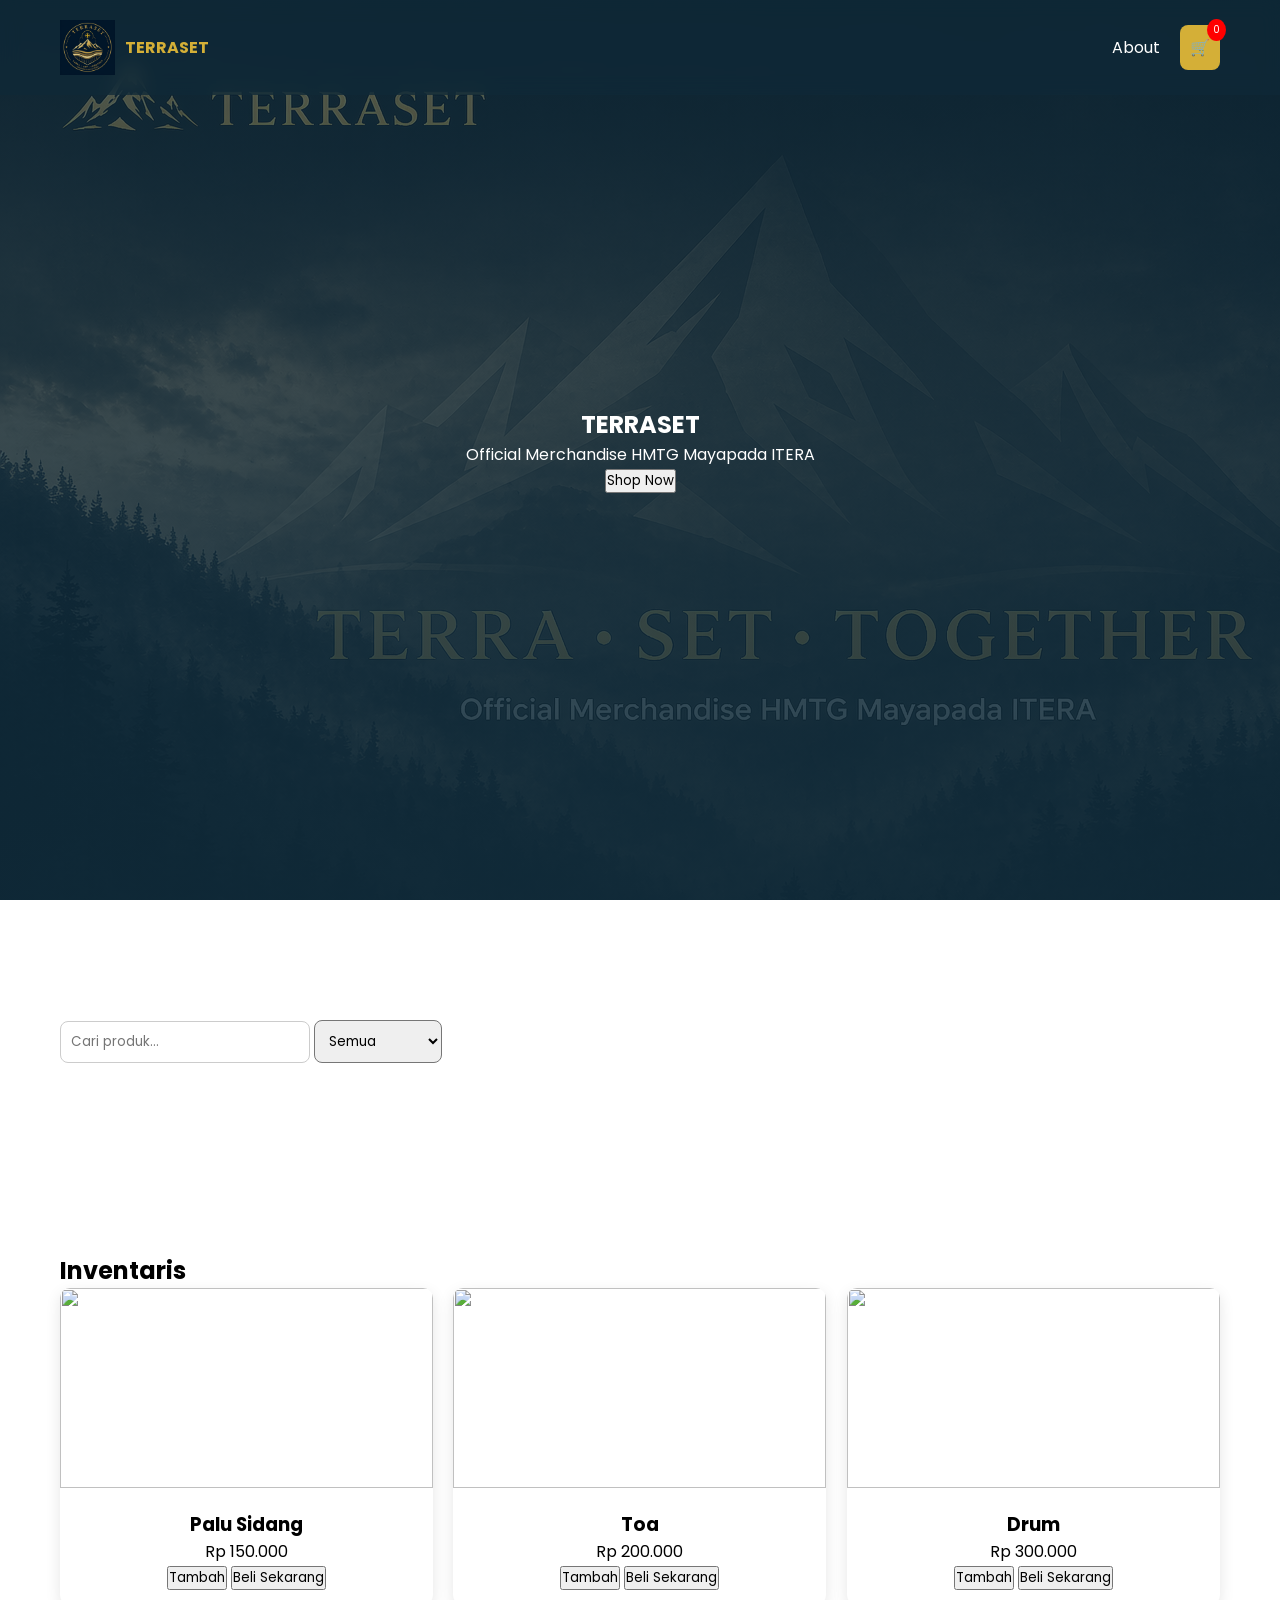
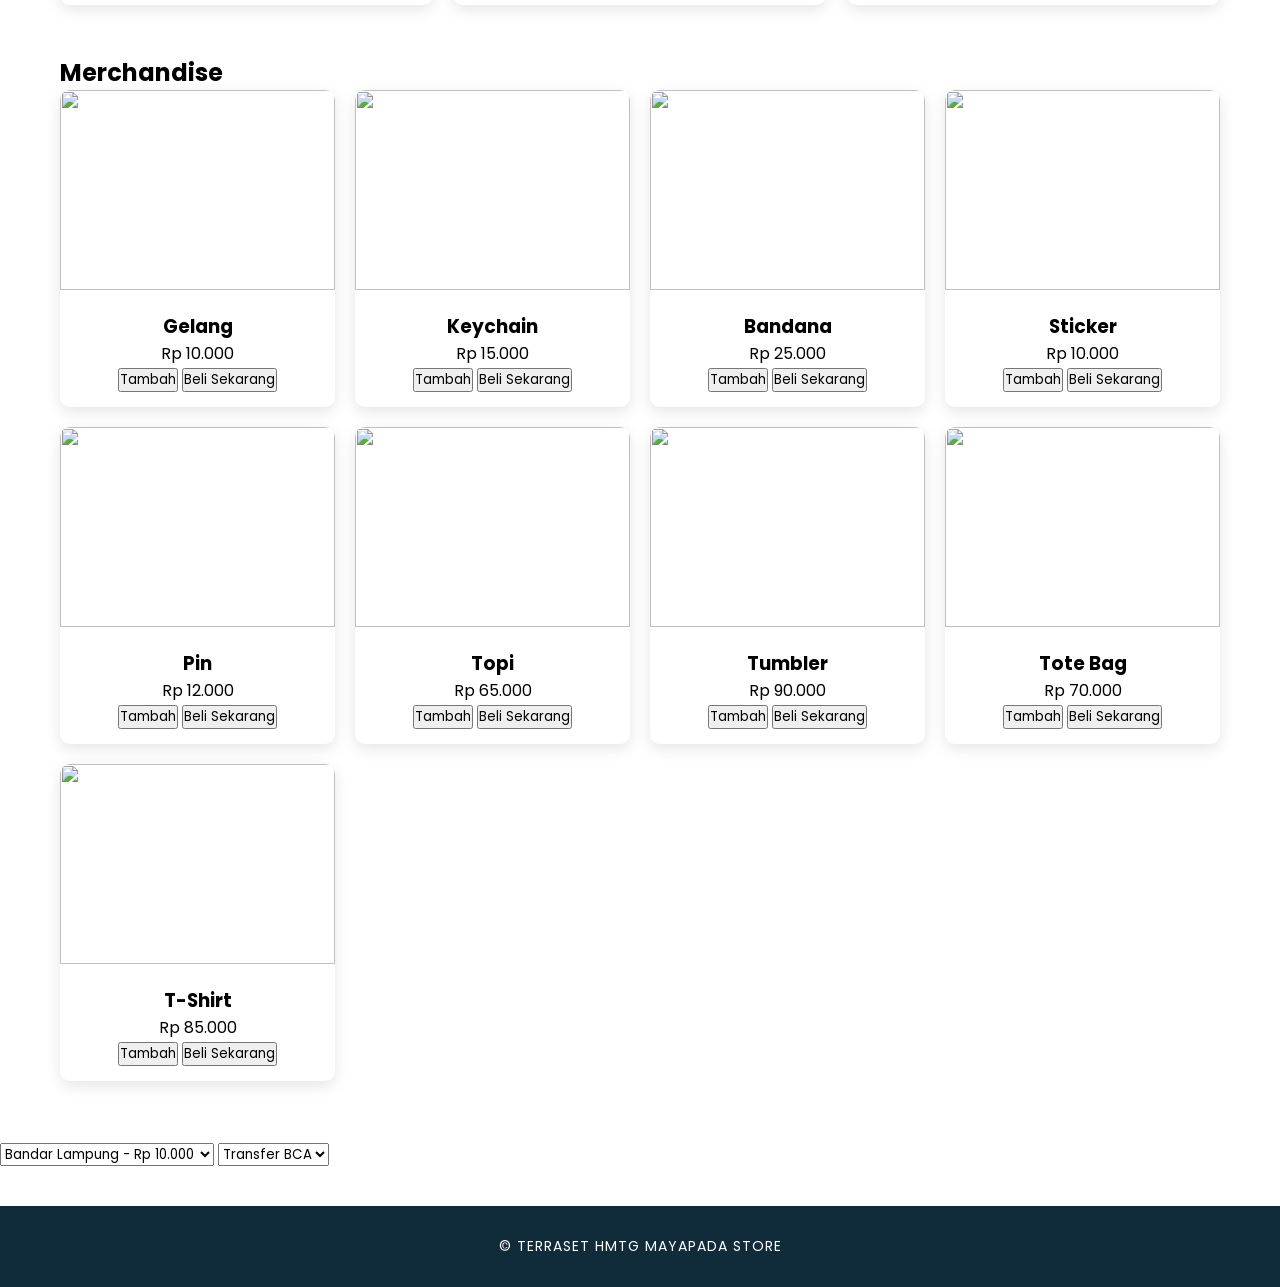
==== commit 0f486cd7: "upgrade terbaru 5" ====
--- a/index.html
+++ b/index.html
@@ -83,7 +83,7 @@
         <h3>Toa</h3>
         <div class="price">Rp 200.000</div>
         <button onclick="addToCart('Toa',200000)">Tambah</button>
-        <button onclick="beliSekarang('Toa',150000)">Beli Sekarang</button>
+        <button onclick="beliSekarang('Toa',200000)">Beli Sekarang</button>
       </div>
     </div>
 
@@ -93,7 +93,7 @@
         <h3>Drum</h3>
         <div class="price">Rp 300.000</div>
         <button onclick="addToCart('Drum',300000)">Tambah</button>
-        <button onclick="beliSekarang('Drum',150000)">Beli Sekarang</button>
+        <button onclick="beliSekarang('Drum',300000)">Beli Sekarang</button>
       </div>
     </div>
 
@@ -108,7 +108,7 @@
         <h3>Gelang</h3>
         <div class="price">Rp 10.000</div>
         <button onclick="addToCart('Gelang',10000)">Tambah</button>
-        <button onclick="beliSekarang('Gelang',150000)">Beli Sekarang</button>
+        <button onclick="beliSekarang('Gelang',10000)">Beli Sekarang</button>
       </div>
     </div>
 
@@ -118,7 +118,7 @@
         <h3>Keychain</h3>
         <div class="price">Rp 15.000</div>
         <button onclick="addToCart('Keychain',15000)">Tambah</button>
-        <button onclick="beliSekarang('Keychain',150000)">Beli Sekarang</button>
+        <button onclick="beliSekarang('Keychain',15000)">Beli Sekarang</button>
       </div>
     </div>
 
@@ -128,7 +128,7 @@
         <h3>Bandana</h3>
         <div class="price">Rp 25.000</div>
         <button onclick="addToCart('Bandana',25000)">Tambah</button>
-        <button onclick="beliSekarang('Bandana',150000)">Beli Sekarang</button>
+        <button onclick="beliSekarang('Bandana',25000)">Beli Sekarang</button>
       </div>
     </div>
 
@@ -138,7 +138,7 @@
         <h3>Sticker</h3>
         <div class="price">Rp 10.000</div>
         <button onclick="addToCart('Sticker',10000)">Tambah</button>
-        <button onclick="beliSekarang('Sticker',150000)">Beli Sekarang</button>
+        <button onclick="beliSekarang('Sticker',10000)">Beli Sekarang</button>
       </div>
     </div>
 
@@ -148,7 +148,7 @@
         <h3>Pin</h3>
         <div class="price">Rp 12.000</div>
         <button onclick="addToCart('Pin',12000)">Tambah</button>
-        <button onclick="beliSekarang('Pin',150000)">Beli Sekarang</button>
+        <button onclick="beliSekarang('Pin',12000)">Beli Sekarang</button>
       </div>
     </div>
 
@@ -158,7 +158,7 @@
         <h3>Topi</h3>
         <div class="price">Rp 65.000</div>
         <button onclick="addToCart('Topi',65000)">Tambah</button>
-        <button onclick="beliSekarang('Topi',150000)">Beli Sekarang</button>
+        <button onclick="beliSekarang('Topi',65000)">Beli Sekarang</button>
       </div>
     </div>
 
@@ -168,7 +168,7 @@
         <h3>Tumbler</h3>
         <div class="price">Rp 90.000</div>
         <button onclick="addToCart('Tumbler',90000)">Tambah</button>
-        <button onclick="beliSekarang('Tumbler',150000)">Beli Sekarang</button>
+        <button onclick="beliSekarang('Tumbler',90000)">Beli Sekarang</button>
       </div>
     </div>
 
@@ -178,7 +178,7 @@
         <h3>Tote Bag</h3>
         <div class="price">Rp 70.000</div>
         <button onclick="addToCart('Tote Bag',70000)">Tambah</button>
-        <button onclick="beliSekarang('Tote Bag',150000)">Beli Sekarang</button>
+        <button onclick="beliSekarang('Tote Bag',70000)">Beli Sekarang</button>
       </div>
     </div>
 
@@ -188,7 +188,7 @@
         <h3>T-Shirt</h3>
         <div class="price">Rp 85.000</div>
         <button onclick="addToCart('T-Shirt',85000)">Tambah</button>
-        <button onclick="beliSekarang('T-Shirt',150000)">Beli Sekarang</button>
+        <button onclick="beliSekarang('T-Shirt',85000)">Beli Sekarang</button>
       </div>
     </div>
 
@@ -215,7 +215,7 @@
     <input type="text" id="hp" placeholder="No WhatsApp">
     <textarea id="alamat" placeholder="Alamat Lengkap"></textarea>
 
-    <button onclick="prosesCheckout()">Kirim Pesanan</button>
+    <button onclick="prosesCheckout(event)">Kirim Pesanan</button>
     <button onclick="closeCheckout()" class="cancel">Batal</button>
 
   </div>
@@ -223,6 +223,20 @@
 
 <!-- NOTIFIKASI “DITAMBAHKAN KE KERANJANG” -->
 <div id="toast" class="toast">Ditambahkan ke keranjang</div>
+
+<!-- ONGKIR OTOMATIS -->
+<select id="kota">
+  <option value="10000">Bandar Lampung - Rp 10.000</option>
+  <option value="15000">Lampung Tengah - Rp 15.000</option>
+  <option value="20000">Luar Kota - Rp 20.000</option>
+</select>
+
+<!-- METODE PEMBAYARAN -->
+<select id="pembayaran">
+  <option value="Transfer BCA">Transfer BCA</option>
+  <option value="Dana">Dana</option>
+  <option value="COD">COD</option>
+</select>
 
 <footer>© TERRASET HMTG MAYAPADA STORE</footer>
 
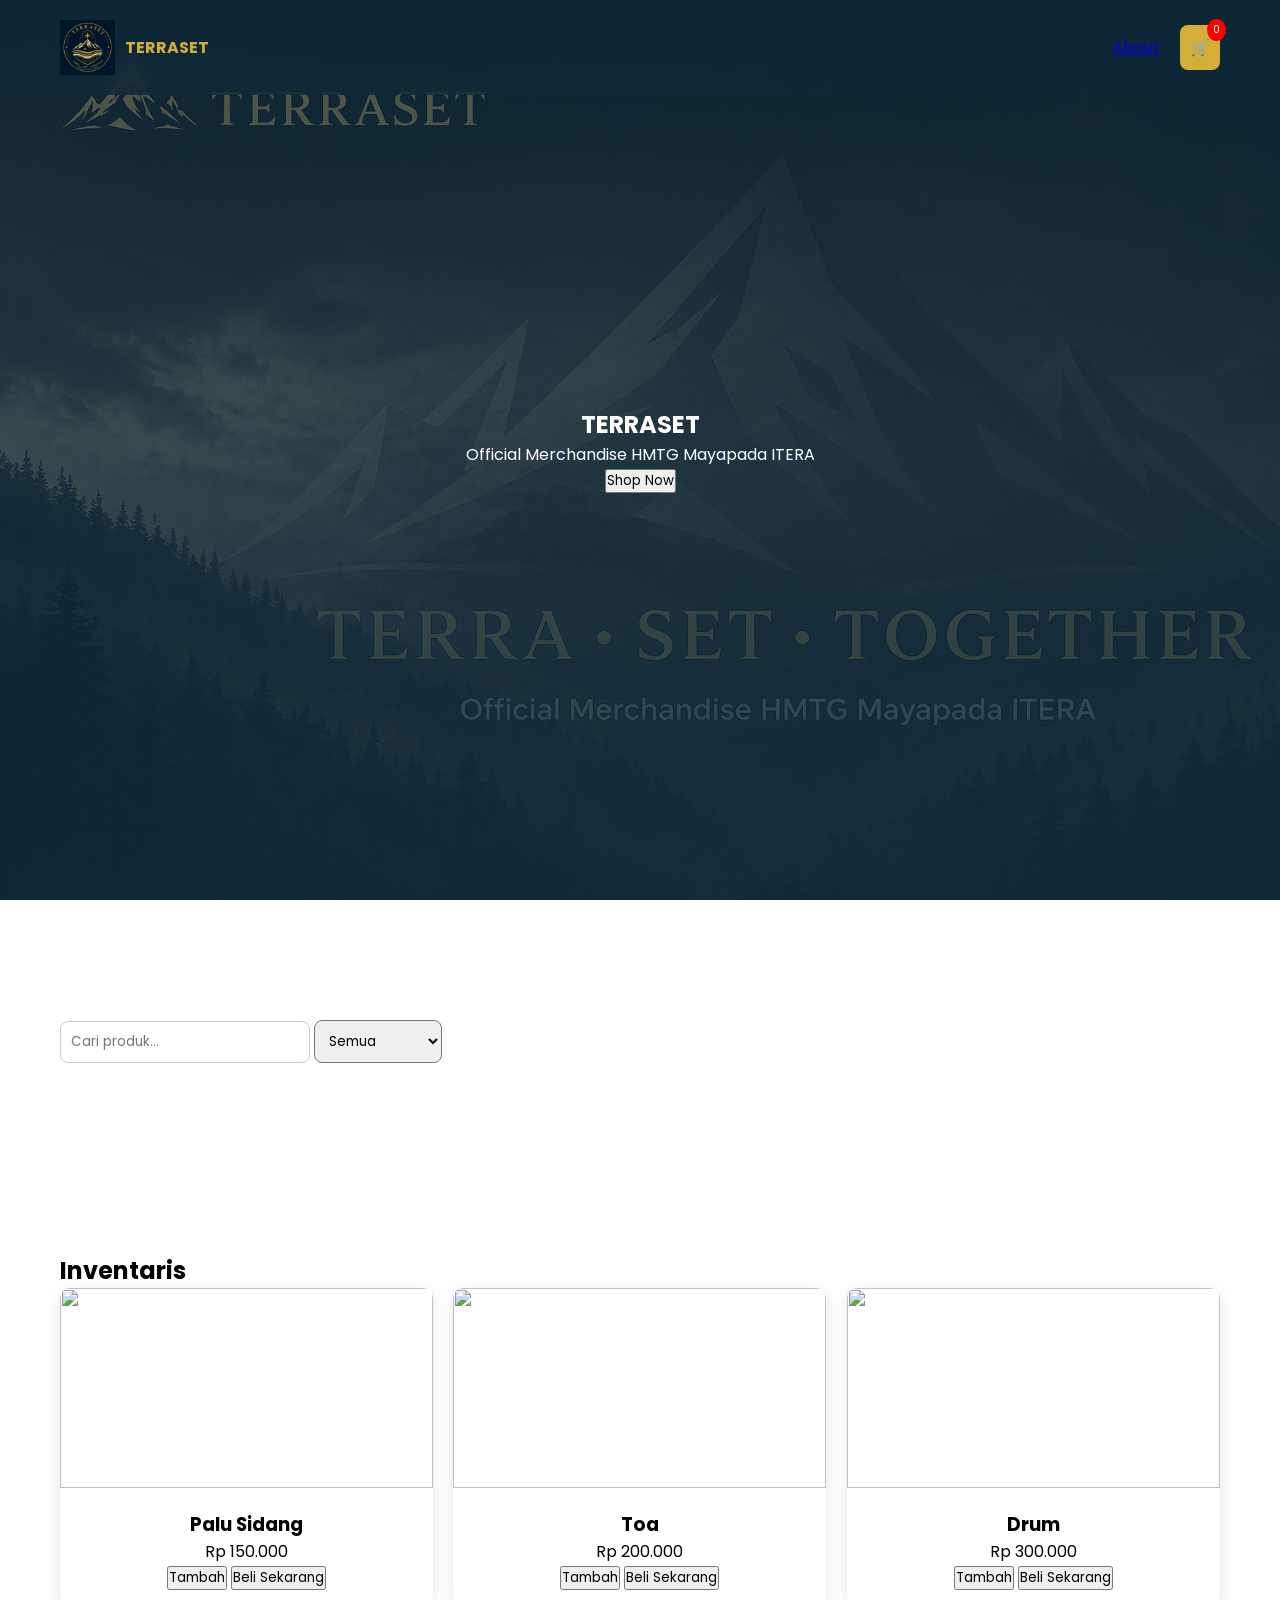
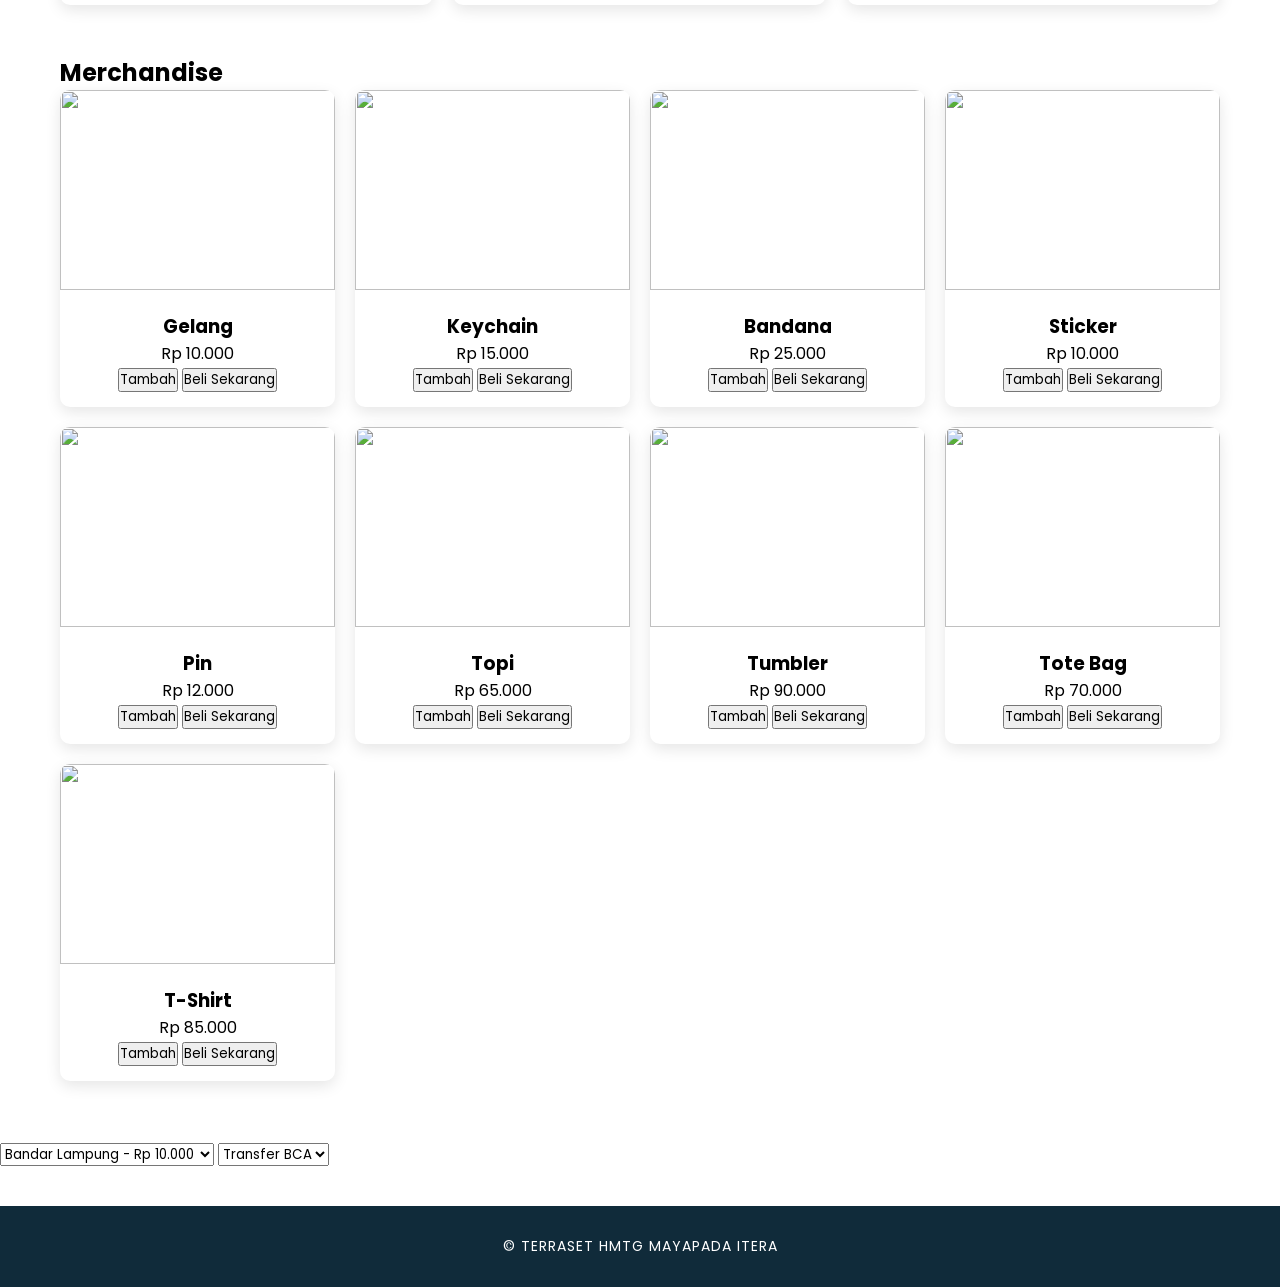
==== commit da0971ef: "upgrade about terbaru" ====
--- a/index.html
+++ b/index.html
@@ -25,7 +25,7 @@
   </div>
 
   <div class="nav-right">
-    <a href="about.html" class="nav-link">About</a>
+    <a href="about.html">About</a>
 
     <div class="cart-btn" onclick="toggleCart()">
       🛒 <span id="cart-count" class="cart-count">0</span>
@@ -238,7 +238,7 @@
   <option value="COD">COD</option>
 </select>
 
-<footer>© TERRASET HMTG MAYAPADA STORE</footer>
+<footer>© TERRASET HMTG MAYAPADA ITERA</footer>
 
 <script src="script.js"></script>
 </body>
